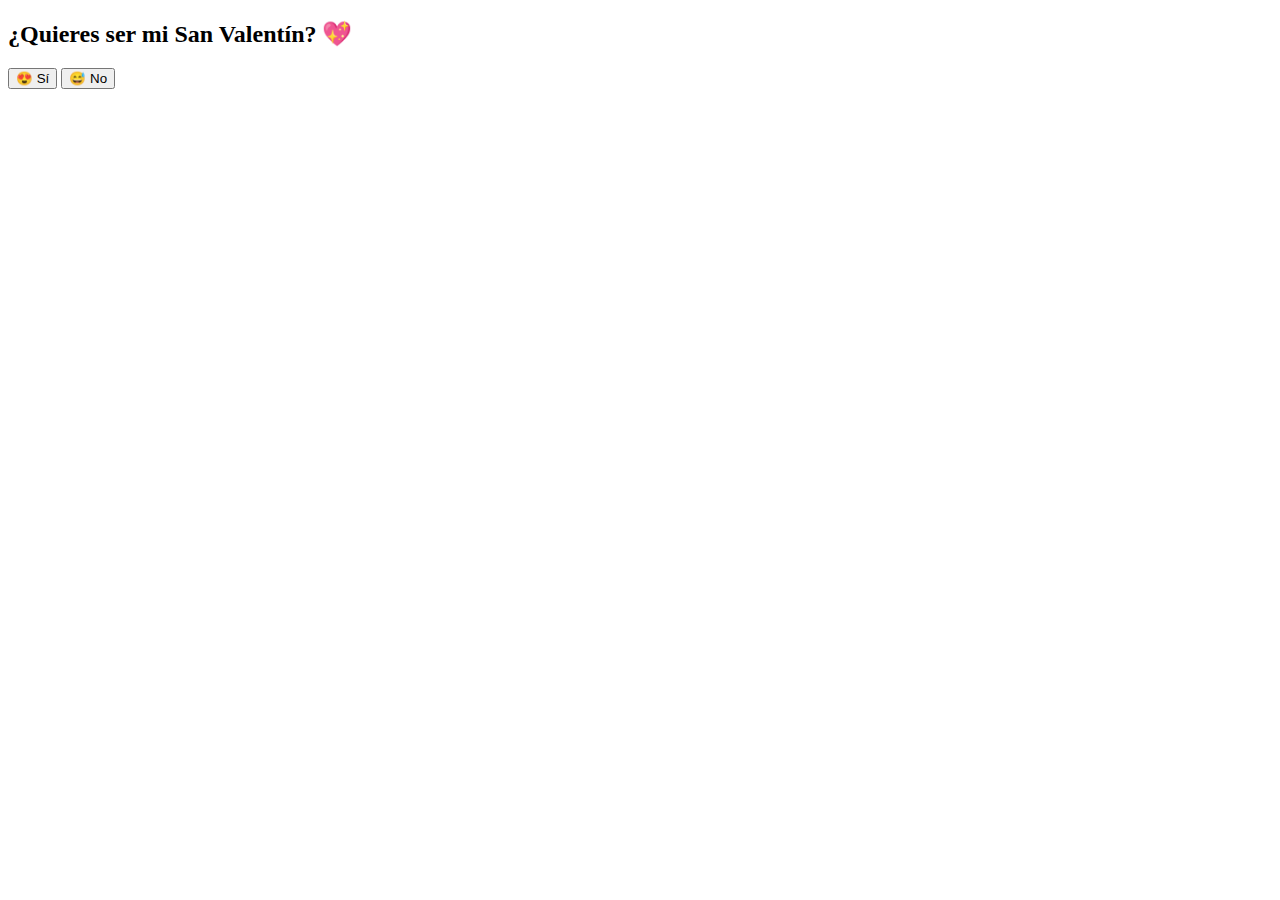
==== pregunta.html @ 3f8c9795 "Actualizar" ====
<!DOCTYPE html>
<html lang="es">
<head>
    <meta charset="UTF-8">
    <meta name="viewport" content="width=device-width, initial-scale=1.0">
    <title>Una Pregunta Especial 💖</title>
    <link rel="stylesheet" href="styles.css">
</head>
<body>
    <div class="question-container">
        <h2>¿Quieres ser mi San Valentín? 💖</h2>
        <div class="button-container">
            <button id="yesButton">😍 Sí</button>
            <button id="noButton">😅 No</button>
        </div>
        <p id="warningMessage"></p>
    </div>

    <script src="pregunta.js"></script>
</body>
</html>
---- styles.css ----
/* ===== Contenedor principal ===== */
.gift-container {
    display: flex;
    justify-content: center;
    align-items: center;
    height: 100vh;
    flex-direction: column;
    text-align: center;
}

/* ===== Caja del regalo ===== */
.gift-box {
    position: relative;
    width: 180px;
    height: 180px;
    background: #ff4081;
    border-radius: 10px;
    display: flex;
    justify-content: center;
    align-items: flex-end;
    cursor: pointer;
    transition: transform 0.5s ease-in-out;
}

.gift-box:hover {
    transform: scale(1.05);
}

/* ===== Tapa de la caja ===== */
.gift-box .lid {
    position: absolute;
    top: 0;
    width: 100%;
    height: 35px;
    background: #f50057;
    border-radius: 10px 10px 0 0;
    transition: transform 0.4s ease-in-out;
}

/* ===== Parte inferior de la caja ===== */
.gift-box .box {
    width: 100%;
    height: 145px;
    background: white;
    border-radius: 0 0 10px 10px;
    display: flex;
    flex-direction: column;
    justify-content: center; /* Centra verticalmente */
    align-items: center; /* Centra horizontalmente */
    opacity: 0;
    transform: translateY(20px);
    transition: opacity 0.5s ease-in-out, transform 0.5s ease-in-out;
}

/* ===== Imagen dentro de la caja ===== */
.gift-image {
    width: 100px;
    height: auto;
    display: block;  /* Evita márgenes laterales inesperados */
    margin: 0 auto 10px; /* Centra horizontalmente y mantiene espacio abajo */
    opacity: 0;
    transform: scale(0.8);
    transition: opacity 0.5s ease-in-out, transform 0.5s ease-in-out;
}

/* ===== Mensaje dentro de la caja ===== */
.gift-box .message {
    color: #ff4081;
    font-size: 16px;
    text-align: center;
    font-weight: bold;
    padding: 10px;
}

/* ===== Enlace de la sorpresa ===== */
.gift-link {
    display: block;
    text-align: center;
    color: #f50057;
    font-size: 16px;
    font-weight: bold;
    text-decoration: none;
    margin-top: 10px;
    opacity: 0;
    transform: translateY(10px);
    transition: opacity 0.5s ease-in-out, transform 0.5s ease-in-out;
}

.gift-link:hover {
    color: #ff0055;
    text-decoration: underline;
}

/* ===== Animaciones al abrir la caja ===== */
.gift-box.open {
    transform: translateY(-10px);
}

.gift-box.open .lid {
    transform: translateY(-40px) rotate(-15deg);
}

.gift-box.open .box {
    opacity: 1;
    transform: translateY(0);
}

.gift-box.open .gift-image {
    opacity: 1;
    transform: scale(1);
    transition-delay: 0.2s;
}

.gift-box.open .gift-link {
    opacity: 1;
    transform: translateY(0);
    transition-delay: 0.4s;
}

/* ===== Botón de música ===== */
#playButton {
    background-color: #ff4081;
    color: white;
    border: none;
    padding: 12px 24px;
    font-size: 16px;
    cursor: pointer;
    border-radius: 5px;
    margin-top: 30px;
    transition: background 0.3s ease-in-out;
}

#playButton:hover {
    background-color: #f50057;
}
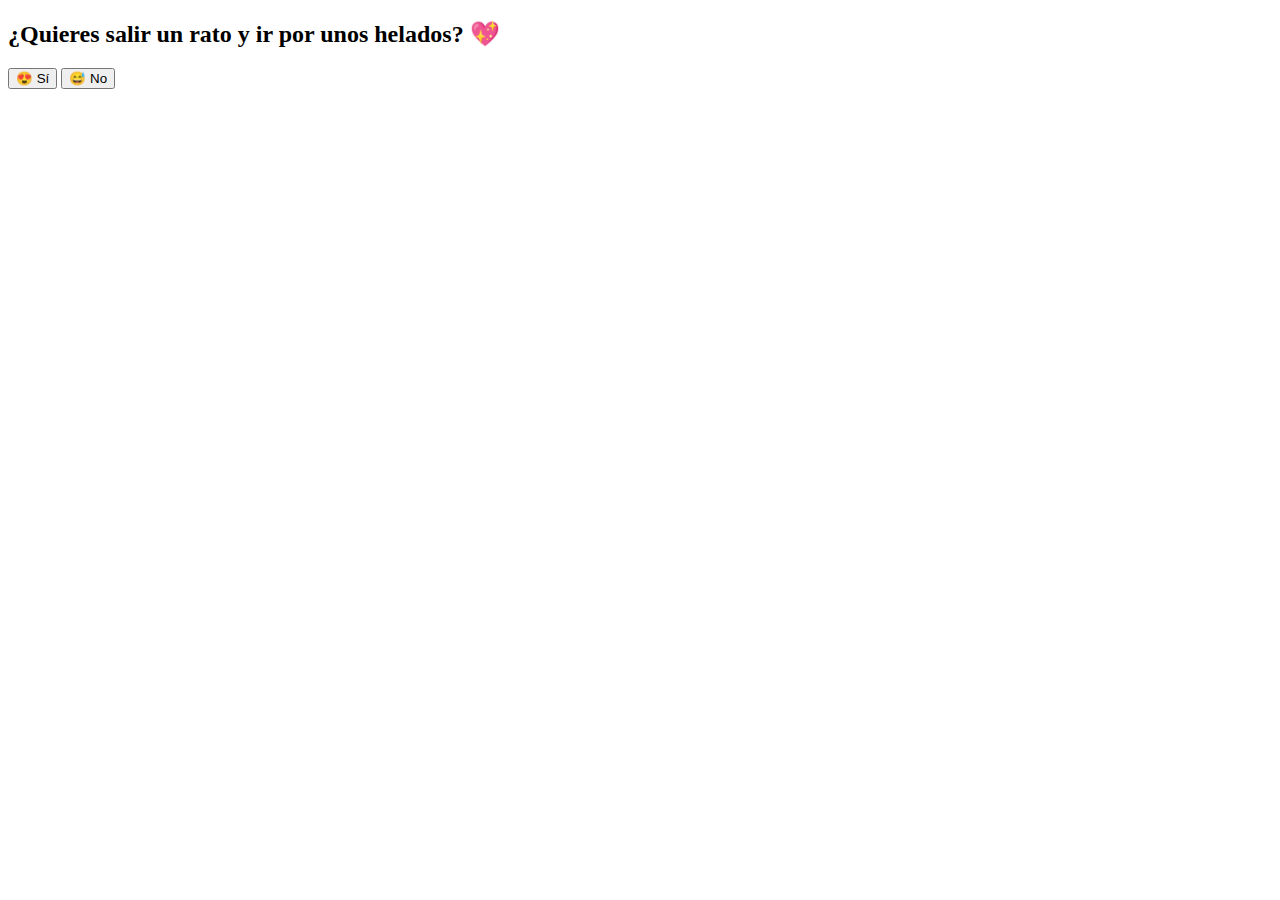
==== commit a2b9f81e: "Actualizar pregunta.html" ====
--- a/pregunta.html
+++ b/pregunta.html
@@ -8,7 +8,7 @@
 </head>
 <body>
     <div class="question-container">
-        <h2>¿Quieres ser mi San Valentín? 💖</h2>
+        <h2>¿Quieres salir un rato y ir por unos helados? 💖</h2>
         <div class="button-container">
             <button id="yesButton">😍 Sí</button>
             <button id="noButton">😅 No</button>
--- a/styles.css
+++ b/styles.css
@@ -1,18 +1,50 @@
-/* ===== Contenedor principal ===== */
+/* ===== Contenedor Principal ===== */
+.container {
+    display: flex;
+    flex-direction: column;
+    justify-content: center;
+    align-items: center;
+    height: 100vh;
+    text-align: center;
+    padding: 20px;
+}
+
+/* ===== Carta ===== */
+.card {
+    background: #ffebee;
+    border: 2px solid #ff4081;
+    padding: 20px;
+    border-radius: 10px;
+    text-align: center;
+    max-width: 400px;
+    margin-bottom: 20px;
+    box-shadow: 0px 4px 6px rgba(0, 0, 0, 0.1);
+}
+
+.card h2 {
+    color: #f50057;
+    font-size: 22px;
+}
+
+.card p {
+    color: #333;
+    font-size: 16px;
+    line-height: 1.5;
+}
+
+/* ===== Caja-Regalo ===== */
 .gift-container {
     display: flex;
     justify-content: center;
     align-items: center;
-    height: 100vh;
     flex-direction: column;
-    text-align: center;
+    margin-bottom: 20px;
 }
 
-/* ===== Caja del regalo ===== */
 .gift-box {
     position: relative;
-    width: 180px;
-    height: 180px;
+    width: 150px;
+    height: 150px;
     background: #ff4081;
     border-radius: 10px;
     display: flex;
@@ -22,31 +54,25 @@
     transition: transform 0.5s ease-in-out;
 }
 
-.gift-box:hover {
-    transform: scale(1.05);
-}
-
-/* ===== Tapa de la caja ===== */
 .gift-box .lid {
     position: absolute;
     top: 0;
     width: 100%;
-    height: 35px;
+    height: 30px;
     background: #f50057;
     border-radius: 10px 10px 0 0;
-    transition: transform 0.4s ease-in-out;
+    transition: transform 0.5s ease-in-out;
 }
 
-/* ===== Parte inferior de la caja ===== */
 .gift-box .box {
     width: 100%;
-    height: 145px;
+    height: 120px;
     background: white;
     border-radius: 0 0 10px 10px;
     display: flex;
     flex-direction: column;
-    justify-content: center; /* Centra verticalmente */
-    align-items: center; /* Centra horizontalmente */
+    justify-content: center;
+    align-items: center;
     opacity: 0;
     transform: translateY(20px);
     transition: opacity 0.5s ease-in-out, transform 0.5s ease-in-out;
@@ -56,23 +82,20 @@
 .gift-image {
     width: 100px;
     height: auto;
-    display: block;  /* Evita márgenes laterales inesperados */
-    margin: 0 auto 10px; /* Centra horizontalmente y mantiene espacio abajo */
+    margin-bottom: 10px;
     opacity: 0;
     transform: scale(0.8);
     transition: opacity 0.5s ease-in-out, transform 0.5s ease-in-out;
 }
 
-/* ===== Mensaje dentro de la caja ===== */
-.gift-box .message {
+/* ===== Mensaje y Enlace ===== */
+.message {
     color: #ff4081;
-    font-size: 16px;
+    font-size: 14px;
+    font-weight: bold;
     text-align: center;
-    font-weight: bold;
-    padding: 10px;
 }
 
-/* ===== Enlace de la sorpresa ===== */
 .gift-link {
     display: block;
     text-align: center;
@@ -86,50 +109,47 @@
     transition: opacity 0.5s ease-in-out, transform 0.5s ease-in-out;
 }
 
-.gift-link:hover {
-    color: #ff0055;
-    text-decoration: underline;
-}
-
-/* ===== Animaciones al abrir la caja ===== */
-.gift-box.open {
-    transform: translateY(-10px);
-}
-
-.gift-box.open .lid {
-    transform: translateY(-40px) rotate(-15deg);
-}
-
-.gift-box.open .box {
+.gift-box.open .box, 
+.gift-box.open .gift-image, 
+.gift-box.open .gift-link {
     opacity: 1;
     transform: translateY(0);
 }
 
-.gift-box.open .gift-image {
-    opacity: 1;
-    transform: scale(1);
-    transition-delay: 0.2s;
+/* ===== Botones Centrados ===== */
+.buttons {
+    display: flex;
+    flex-direction: column;
+    gap: 15px;
+    margin-top: 20px;
 }
 
-.gift-box.open .gift-link {
-    opacity: 1;
-    transform: translateY(0);
-    transition-delay: 0.4s;
-}
-
-/* ===== Botón de música ===== */
-#playButton {
+/* ===== Botón de música y pregunta ===== */
+#playButton, #questionButton {
     background-color: #ff4081;
     color: white;
     border: none;
-    padding: 12px 24px;
+    padding: 12px 20px;
     font-size: 16px;
     cursor: pointer;
     border-radius: 5px;
-    margin-top: 30px;
     transition: background 0.3s ease-in-out;
+    width: 250px;
+    text-align: center;
 }
 
-#playButton:hover {
+#playButton:hover, #questionButton:hover {
     background-color: #f50057;
 }
+
+/* ===== Diseño Responsivo para Celulares ===== */
+@media (min-width: 600px) {
+    .buttons {
+        flex-direction: row;
+    }
+
+    #playButton, #questionButton {
+        width: auto;
+        padding: 12px 30px;
+    }
+}
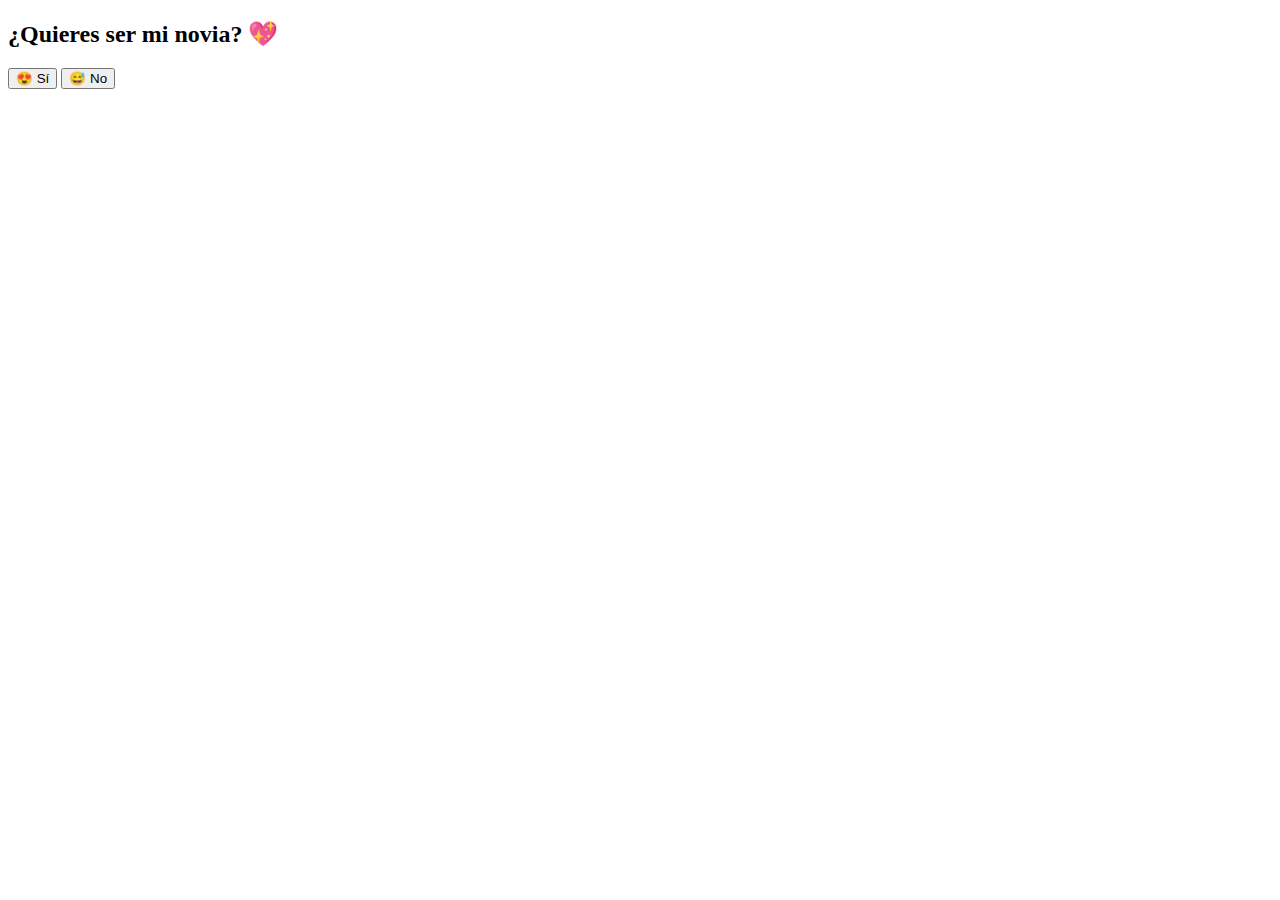
==== commit 23cc50fa: "Update pregunta.html" ====
--- a/pregunta.html
+++ b/pregunta.html
@@ -8,7 +8,7 @@
 </head>
 <body>
     <div class="question-container">
-        <h2>¿Quieres salir un rato y ir por unos helados? 💖</h2>
+        <h2>¿Quieres ser mi novia? 💖</h2>
         <div class="button-container">
             <button id="yesButton">😍 Sí</button>
             <button id="noButton">😅 No</button>
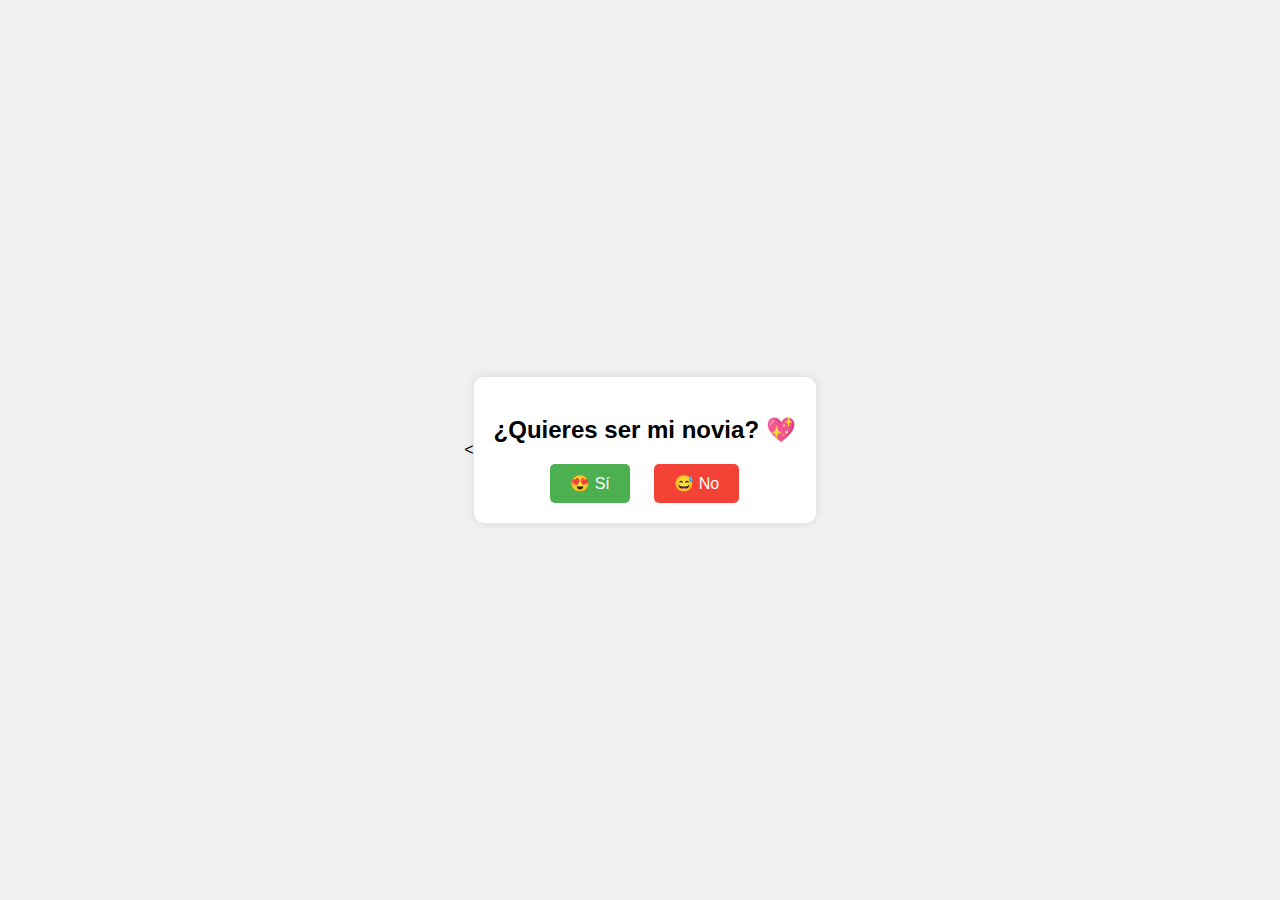
==== commit 6a710bbf: "Update pregunta.html" ====
--- a/pregunta.html
+++ b/pregunta.html
@@ -1,10 +1,51 @@
-<!DOCTYPE html>
+<<!DOCTYPE html>
 <html lang="es">
 <head>
     <meta charset="UTF-8">
     <meta name="viewport" content="width=device-width, initial-scale=1.0">
     <title>Una Pregunta Especial 💖</title>
-    <link rel="stylesheet" href="styles.css">
+    <style>
+        body {
+            display: flex;
+            justify-content: center;
+            align-items: center;
+            height: 100vh;
+            background-color: #f0f0f0;
+            margin: 0;
+            font-family: Arial, sans-serif;
+        }
+        .question-container {
+            text-align: center;
+            background-color: #fff;
+            padding: 20px;
+            border-radius: 10px;
+            box-shadow: 0 0 10px rgba(0, 0, 0, 0.1);
+        }
+        .button-container {
+            margin-top: 20px;
+        }
+        button {
+            padding: 10px 20px;
+            margin: 0 10px;
+            font-size: 16px;
+            cursor: pointer;
+            border: none;
+            border-radius: 5px;
+        }
+        #yesButton {
+            background-color: #4CAF50;
+            color: white;
+        }
+        #noButton {
+            background-color: #f44336;
+            color: white;
+        }
+        #warningMessage {
+            margin-top: 20px;
+            color: red;
+            display: none;
+        }
+    </style>
 </head>
 <body>
     <div class="question-container">
@@ -13,9 +54,17 @@
             <button id="yesButton">😍 Sí</button>
             <button id="noButton">😅 No</button>
         </div>
-        <p id="warningMessage"></p>
+        <p id="warningMessage">¡Por favor, elige una opción!</p>
     </div>
 
-    <script src="pregunta.js"></script>
+    <script>
+        document.getElementById('yesButton').addEventListener('click', function() {
+            alert('¡Gracias! 💖');
+        });
+
+        document.getElementById('noButton').addEventListener('click', function() {
+            document.getElementById('warningMessage').style.display = 'block';
+        });
+    </script>
 </body>
 </html>
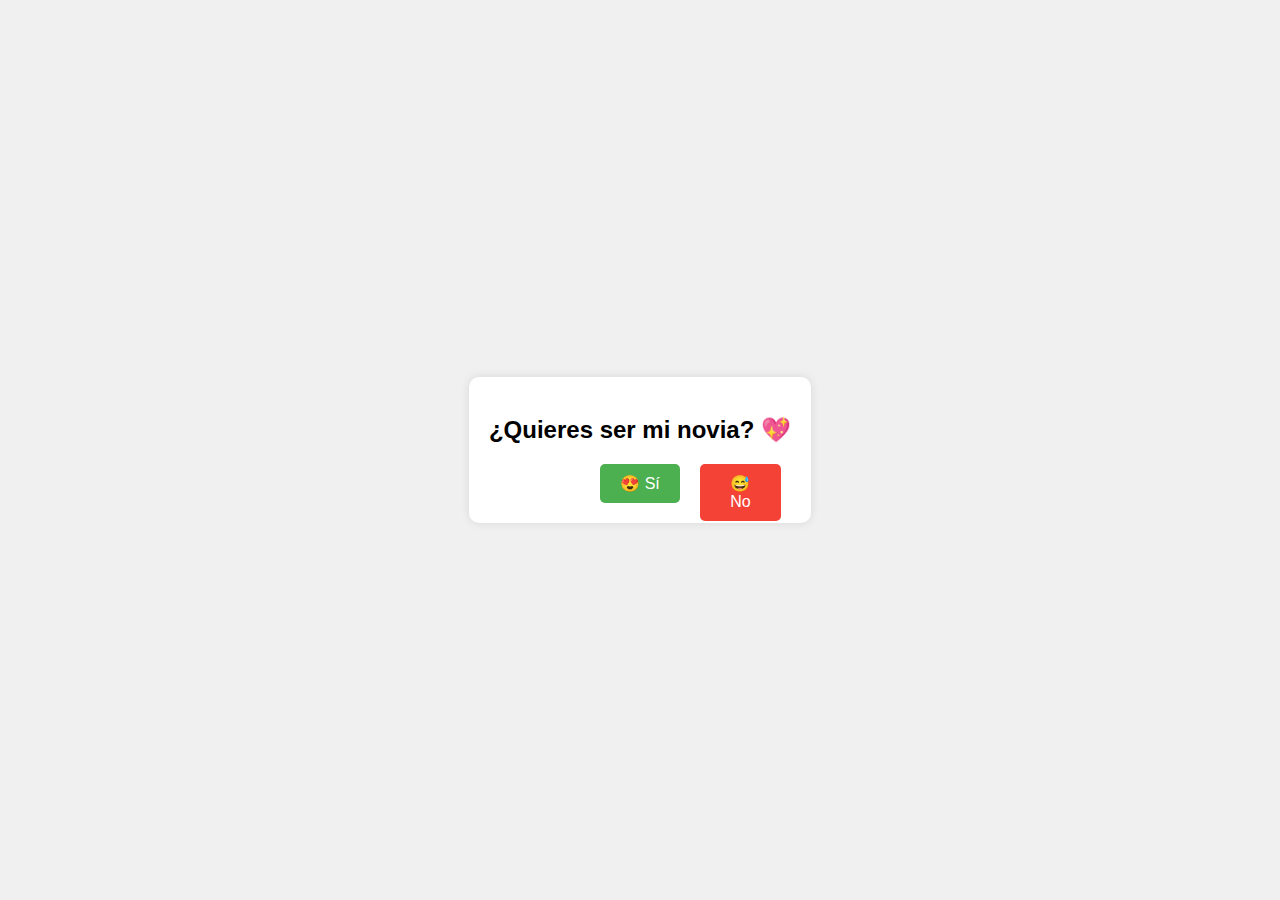
==== commit 95140f46: "Update pregunta.html" ====
--- a/pregunta.html
+++ b/pregunta.html
@@ -1,4 +1,4 @@
-<<!DOCTYPE html>
+<!DOCTYPE html>
 <html lang="es">
 <head>
     <meta charset="UTF-8">
@@ -23,6 +23,7 @@
         }
         .button-container {
             margin-top: 20px;
+            position: relative;
         }
         button {
             padding: 10px 20px;
@@ -39,6 +40,7 @@
         #noButton {
             background-color: #f44336;
             color: white;
+            position: absolute;
         }
         #warningMessage {
             margin-top: 20px;
@@ -58,11 +60,25 @@
     </div>
 
     <script>
+        const noButton = document.getElementById('noButton');
+        const container = document.querySelector('.button-container');
+
+        noButton.addEventListener('mouseover', function() {
+            const containerRect = container.getBoundingClientRect();
+            const buttonRect = noButton.getBoundingClientRect();
+
+            let newLeft = Math.random() * (containerRect.width - buttonRect.width);
+            let newTop = Math.random() * (containerRect.height - buttonRect.height);
+
+            noButton.style.left = `${newLeft}px`;
+            noButton.style.top = `${newTop}px`;
+        });
+
         document.getElementById('yesButton').addEventListener('click', function() {
             alert('¡Gracias! 💖');
         });
 
-        document.getElementById('noButton').addEventListener('click', function() {
+        noButton.addEventListener('click', function() {
             document.getElementById('warningMessage').style.display = 'block';
         });
     </script>
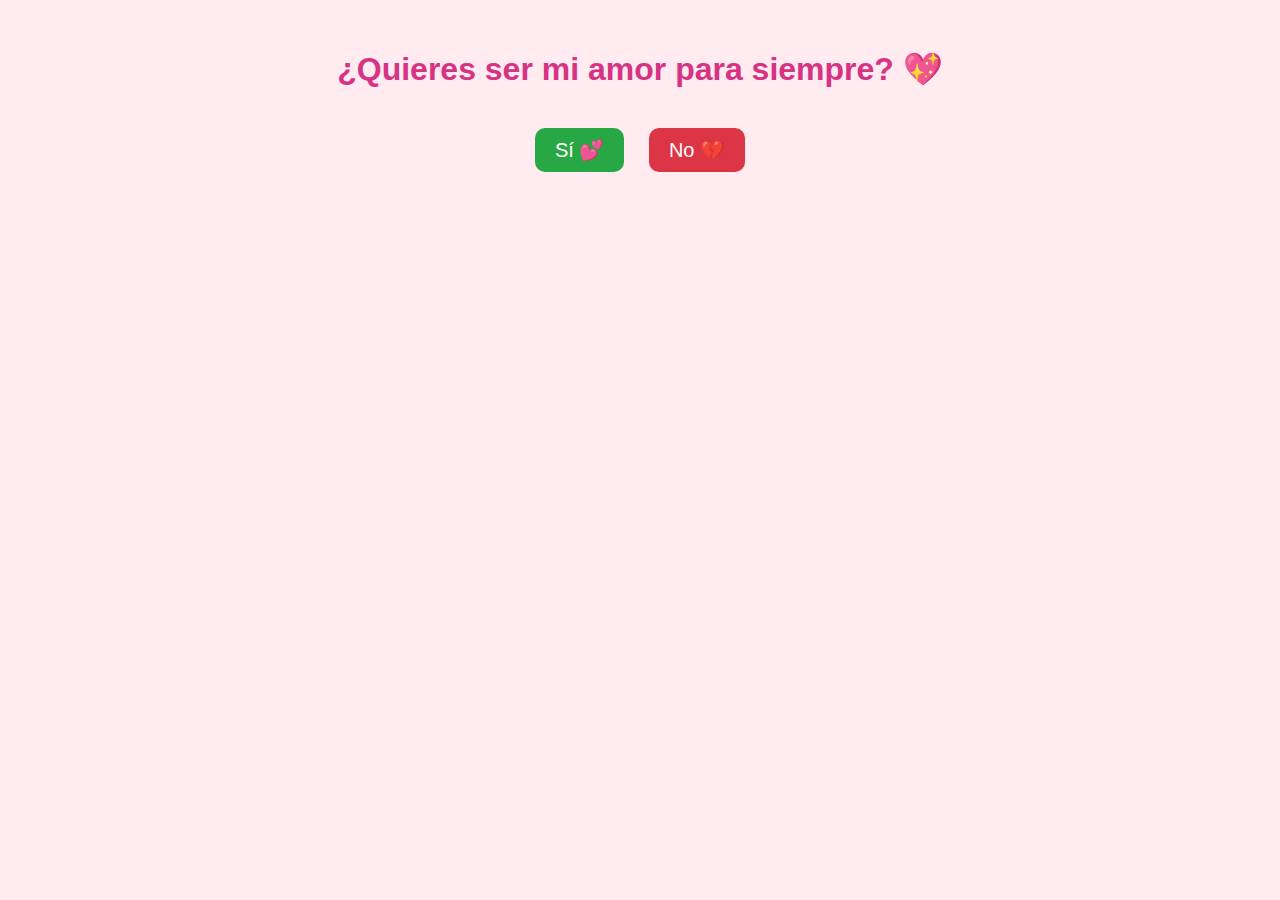
==== commit dd98a97d: "Update pregunta.html" ====
--- a/pregunta.html
+++ b/pregunta.html
@@ -3,84 +3,52 @@
 <head>
     <meta charset="UTF-8">
     <meta name="viewport" content="width=device-width, initial-scale=1.0">
-    <title>Una Pregunta Especial 💖</title>
+    <title>Pregunta Importante 💖</title>
     <style>
         body {
-            display: flex;
-            justify-content: center;
-            align-items: center;
-            height: 100vh;
-            background-color: #f0f0f0;
-            margin: 0;
             font-family: Arial, sans-serif;
+            text-align: center;
+            margin: 50px;
+            background-color: #ffebf0;
         }
-        .question-container {
-            text-align: center;
-            background-color: #fff;
-            padding: 20px;
-            border-radius: 10px;
-            box-shadow: 0 0 10px rgba(0, 0, 0, 0.1);
+        h1 {
+            color: #d63384;
+        }
+        #warningMessage {
+            font-size: 18px;
+            color: red;
+            margin-top: 20px;
         }
         .button-container {
-            margin-top: 20px;
-            position: relative;
+            margin-top: 30px;
         }
         button {
+            font-size: 20px;
             padding: 10px 20px;
-            margin: 0 10px;
-            font-size: 16px;
+            margin: 10px;
+            border: none;
             cursor: pointer;
-            border: none;
-            border-radius: 5px;
+            border-radius: 10px;
         }
         #yesButton {
-            background-color: #4CAF50;
+            background-color: #28a745;
             color: white;
         }
         #noButton {
-            background-color: #f44336;
+            background-color: #dc3545;
             color: white;
-            position: absolute;
-        }
-        #warningMessage {
-            margin-top: 20px;
-            color: red;
-            display: none;
+            position: relative;
         }
     </style>
 </head>
 <body>
-    <div class="question-container">
-        <h2>¿Quieres ser mi novia? 💖</h2>
-        <div class="button-container">
-            <button id="yesButton">😍 Sí</button>
-            <button id="noButton">😅 No</button>
-        </div>
-        <p id="warningMessage">¡Por favor, elige una opción!</p>
+    <h1>¿Quieres ser mi amor para siempre? 💖</h1>
+    <p id="warningMessage"></p>
+    <div class="button-container">
+        <button id="yesButton">Sí 💕</button>
+        <button id="noButton">No 💔</button>
     </div>
-
-    <script>
-        const noButton = document.getElementById('noButton');
-        const container = document.querySelector('.button-container');
-
-        noButton.addEventListener('mouseover', function() {
-            const containerRect = container.getBoundingClientRect();
-            const buttonRect = noButton.getBoundingClientRect();
-
-            let newLeft = Math.random() * (containerRect.width - buttonRect.width);
-            let newTop = Math.random() * (containerRect.height - buttonRect.height);
-
-            noButton.style.left = `${newLeft}px`;
-            noButton.style.top = `${newTop}px`;
-        });
-
-        document.getElementById('yesButton').addEventListener('click', function() {
-            alert('¡Gracias! 💖');
-        });
-
-        noButton.addEventListener('click', function() {
-            document.getElementById('warningMessage').style.display = 'block';
-        });
-    </script>
+    
+    <script src="script.js"></script>
 </body>
 </html>
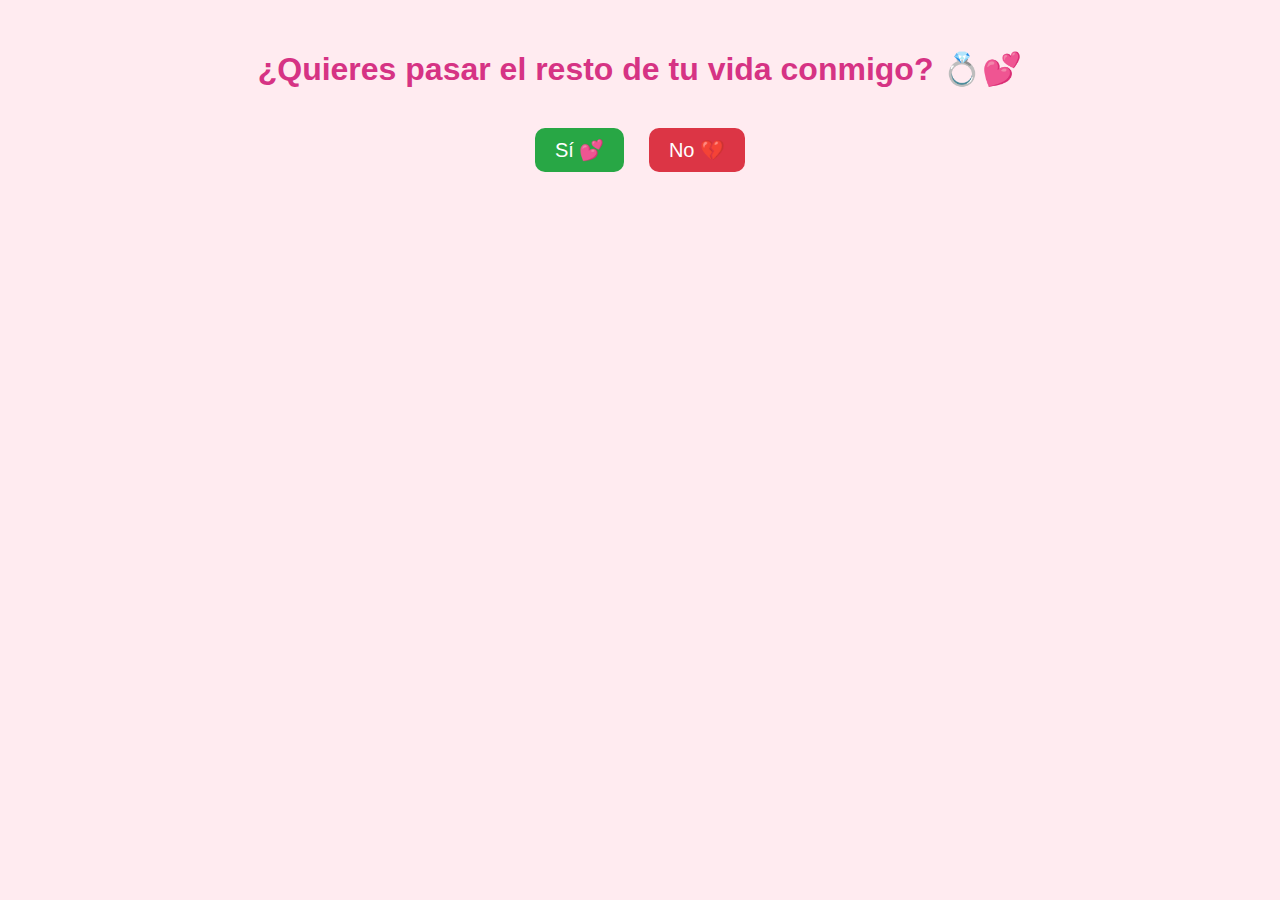
==== commit 5bd234a5: "Update pregunta.html" ====
--- a/pregunta.html
+++ b/pregunta.html
@@ -1,4 +1,4 @@
-<!DOCTYPE html>
+<!DOCTYPE html><!DOCTYPE html>
 <html lang="es">
 <head>
     <meta charset="UTF-8">
@@ -42,13 +42,44 @@
     </style>
 </head>
 <body>
-    <h1>¿Quieres ser mi amor para siempre? 💖</h1>
+    <h1>¿Quieres pasar el resto de tu vida conmigo? 💍💕</h1>
     <p id="warningMessage"></p>
     <div class="button-container">
         <button id="yesButton">Sí 💕</button>
-        <button id="noButton">No 💔</button>
+        <button id="noButton" onmouseover="moveNoButton()">No 💔</button>
     </div>
     
-    <script src="script.js"></script>
+    <script>
+        document.addEventListener("DOMContentLoaded", function () {
+            let yesButton = document.getElementById("yesButton");
+            let noButton = document.getElementById("noButton");
+
+            if (yesButton) {
+                yesButton.addEventListener("click", function () {
+                    alert("¡Sabía que dirías que sí! 😍💖");
+                });
+            }
+
+            if (noButton) {
+                noButton.addEventListener("mouseover", moveNoButton);
+            }
+        });
+
+        function moveNoButton() {
+            let noButton = document.getElementById("noButton");
+            if (!noButton) return;
+            
+            let maxX = window.innerWidth - noButton.offsetWidth - 20;
+            let maxY = window.innerHeight - noButton.offsetHeight - 20;
+            
+            let randomX = Math.random() * maxX;
+            let randomY = Math.random() * maxY;
+
+            noButton.style.position = "absolute";
+            noButton.style.left = `${randomX}px`;
+            noButton.style.top = `${randomY}px`;
+        }
+    </script>
 </body>
 </html>
+
